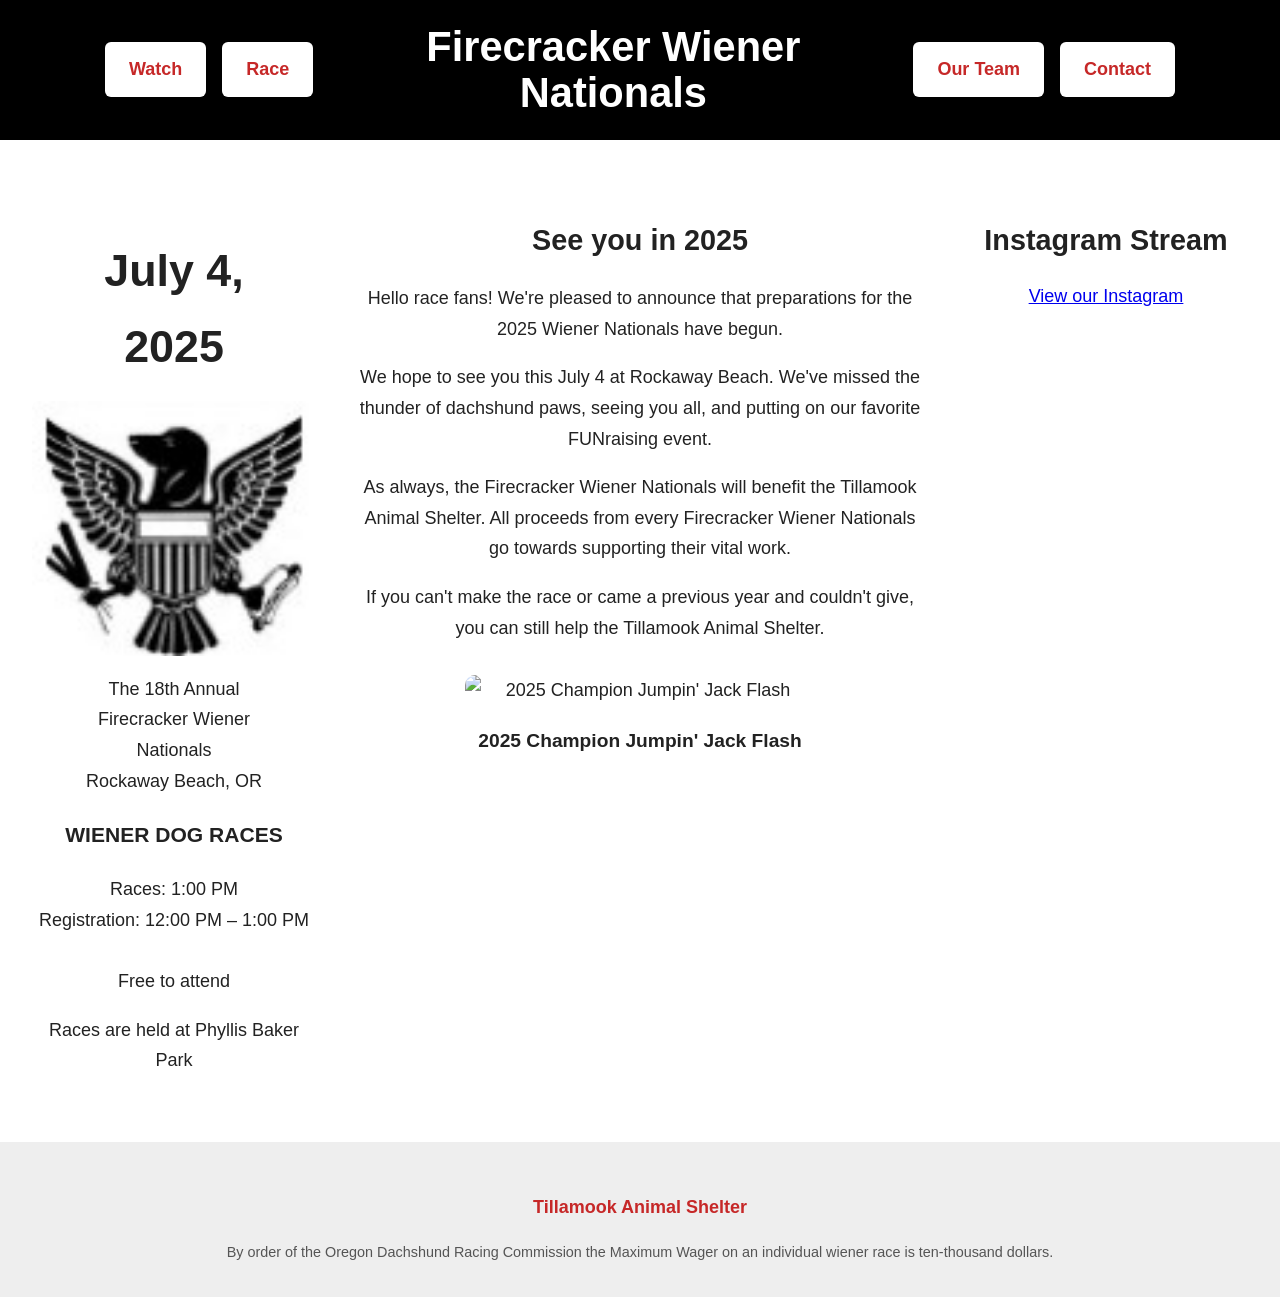
==== index.html @ 1c975a31 "Update index.html" ====
<!DOCTYPE html>
<html lang="en">
<head>
  <meta charset="UTF-8" />
  <meta name="viewport" content="width=device-width, initial-scale=1.0" />
  <title>Firecracker Wiener Nationals</title>
  <link rel="stylesheet" href="css/style.css" />
</head>
<body>

  <!-- HEADER -->
  <header class="hero">
  <div class="header-row">
    <nav class="nav header-nav">
      <a href="watch.html" class="nav-box">Watch</a>
      <a href="race.html" class="nav-box">Race</a>
    </nav>

    <h1 class="site-title">
      Firecracker Wiener<br>
      <span>Nationals</span>
    </h1>

    <nav class="nav header-nav">
      <a href="team.html" class="nav-box">Our Team</a>
      <a href="contact.html" class="nav-box">Contact</a>
    </nav>
  </div>
</header>

  <!-- MAIN CONTENT -->
  <main>

    <section class="three-column">

      <!-- LEFT COLUMN -->
      <div class="column left">
        <p class="event-date">July 4,<br> 2025</p>

        <img src="images/logo.jpg" alt="Wiener Dog Race" class="event-image">

        <p>
          The 18th Annual<br> Firecracker Wiener<br> Nationals<br>
          Rockaway Beach, OR
        </p>

        <h3>WIENER DOG RACES</h3>

        <p>
          Races: 1:00 PM<br>
          Registration: 12:00 PM – 1:00 PM<br><br>
          Free to attend
        </p>

        <p>Races are held at Phyllis Baker Park</p>
      </div>

      <!-- MIDDLE COLUMN -->
      <div class="column middle">
        <p class="section-highlight">See you in 2025</p>

        <p>
          Hello race fans! We're pleased to announce that preparations
          for the 2025 Wiener Nationals have begun.
        </p>

        <p>
          We hope to see you this July 4 at Rockaway Beach. We've missed
          the thunder of dachshund paws, seeing you all, and putting on
          our favorite FUNraising event.
        </p>

        <p>
          As always, the Firecracker Wiener Nationals will benefit the
          Tillamook Animal Shelter. All proceeds from every Firecracker
          Wiener Nationals go towards supporting their vital work.
        </p>

        <p>
          If you can't make the race or came a previous year and couldn't
          give, you can still help the Tillamook Animal Shelter.
        </p>

        <div class="champion">
          <img src="images/IMG_0784.HEIC" alt="2025 Champion Jumpin' Jack Flash">
          <p class="champion-text">2025 Champion Jumpin' Jack Flash</p>
        </div>
      </div>

      <!-- RIGHT COLUMN -->
      <div class="column right">
        <p class="section-highlight">Instagram Stream</p>
        <a href="https://www.instagram.com" target="_blank">
          View our Instagram
        </a>
      </div>

    </section>

  </main>

  <!-- FOOTER -->
  <footer>
    <p>
      <a href="http://tillamookanimalshelter.org" target="_blank">
        Tillamook Animal Shelter
      </a>
    </p>

    <p class="footer-disclaimer">
      By order of the Oregon Dachshund Racing Commission the Maximum Wager
      on an individual wiener race is ten-thousand dollars.
    </p>
  </footer>

</body>
</html>
---- css/style.css ----
/* GLOBAL */
body {
  margin: 0;
  font-family: Arial, Helvetica, sans-serif;
  font-size: 18px;
  line-height: 1.7;
  color: #222;
}

/* HEADER */
.hero {
  background-color: #000 !important; /* force black */
  color: white;
  padding: 1.5rem 1rem;
}

.header-row {
  display: flex;
  align-items: center;
  justify-content: space-between;
  gap: 1.5rem;
  max-width: 1300px;
  margin: 0 auto;
}

.header-nav {
  display: flex;
  gap: 1rem;
}

.site-title {
  text-align: center;
  font-size: 2.6rem;
  margin: 0;
  line-height: 1.1;
  white-space: nowrap;
}

.site-title span {
  display: block;
  font-size: 2.6rem;
}

/* NAVIGATION */
.nav {
  display: flex;
  justify-content: space-evenly; /* evenly spaces menu links across the nav */
  flex-wrap: wrap;
  max-width: 800px; /* optional: keeps nav from stretching too far on large screens */
  margin: 0 auto;   /* center the nav */
}

.nav-box {
  background: white;
  color: #c62828;
  padding: 0.75rem 1.5rem;
  text-decoration: none;
  font-weight: bold;
  border-radius: 6px;
}

.nav-box:hover {
  background: #ffe5e5;
}

/* THREE COLUMN LAYOUT */
.three-column {
  display: grid;
  grid-template-columns: 1fr 2fr 1fr;
  gap: 2.5rem;
  padding: 3rem 2rem;
  text-align: center; /* center text in all columns */
}

.column img {
  display: block;
  margin: 0 auto; /* center images in their column */
}

/* SPECIAL TEXT */
.event-date {
  font-size: 2.8rem;
  font-weight: bold;
  margin-bottom: 1rem;
}

.section-highlight {
  font-size: 1.8rem;
  font-weight: bold;
  margin-bottom: 1rem;
}

/* IMAGE */
.event-image {
  width: 100%;
  max-width: 300px;
  display: block;
  margin-bottom: 1.5rem;
  border-radius: 8px;
}

/* FOOTER */
footer {
  text-align: center;
  padding: 2rem;
  background: #eee;
}

footer a {
  font-weight: bold;
  color: #c62828;
  text-decoration: none;
}

.footer-disclaimer {
  font-size: 0.9rem;
  color: #555;
  max-width: 900px;
  margin: 0.75rem auto 0;
}

/* RESPONSIVE */
@media (max-width: 900px) {
  .three-column {
    grid-template-columns: 1fr;
  }

  .site-title {
    font-size: 2.3rem;
  }
}
/* CONTACT FORM */
.contact-form {
  max-width: 600px;
  margin: 2rem auto; /* centers the form horizontally */
  display: flex;
  flex-direction: column;
  gap: 1rem;
  text-align: center; /* centers the text inside inputs/buttons */
}

.name-row {
  display: flex;
  gap: 1rem;
}

.name-row input {
  flex: 1; /* first and last name take equal space */
}

.contact-form input,
.contact-form textarea {
  width: 100%;
  padding: 0.75rem 1rem;
  border: 2px solid #c62828;
  border-radius: 6px;
  font-size: 1rem;
  box-sizing: border-box;
  text-align: left; /* keep text inside inputs left-aligned */
}

.contact-form input:focus,
.contact-form textarea:focus {
  outline: none;
  border-color: #ff5252;
}

.contact-form button {
  background: #c62828;
  color: white;
  padding: 0.75rem 1.5rem;
  font-size: 1.1rem;
  font-weight: bold;
  border: none;
  border-radius: 6px;
  cursor: pointer;
  transition: background 0.3s ease;
}

.contact-form button:hover {
  background: #ff5252;
}

/* Responsive for small screens */
@media (max-width: 500px) {
  .name-row {
    flex-direction: column;
  }
}

.team-grid {
  display: grid;
  grid-template-columns: repeat(auto-fit, minmax(220px, 1fr));
  gap: 2rem;
  padding: 2rem;
  text-align: center;
}

.team-member img {
  width: 100%;
  max-width: 220px;
  aspect-ratio: 1 / 1;
  object-fit: cover;
  border-radius: 4px;
}

.team-member p {
  margin-top: 0.5rem;
  font-size: 0.95rem;
}

.champion {
  margin-top: 2rem;
  text-align: center;
}

.champion img {
  width: 100%;
  max-width: 350px;
  border-radius: 10px;
  margin: 0 auto 0.75rem;
  display: block;
}

.champion-text {
  font-size: 1.2rem;
  font-weight: bold;
}
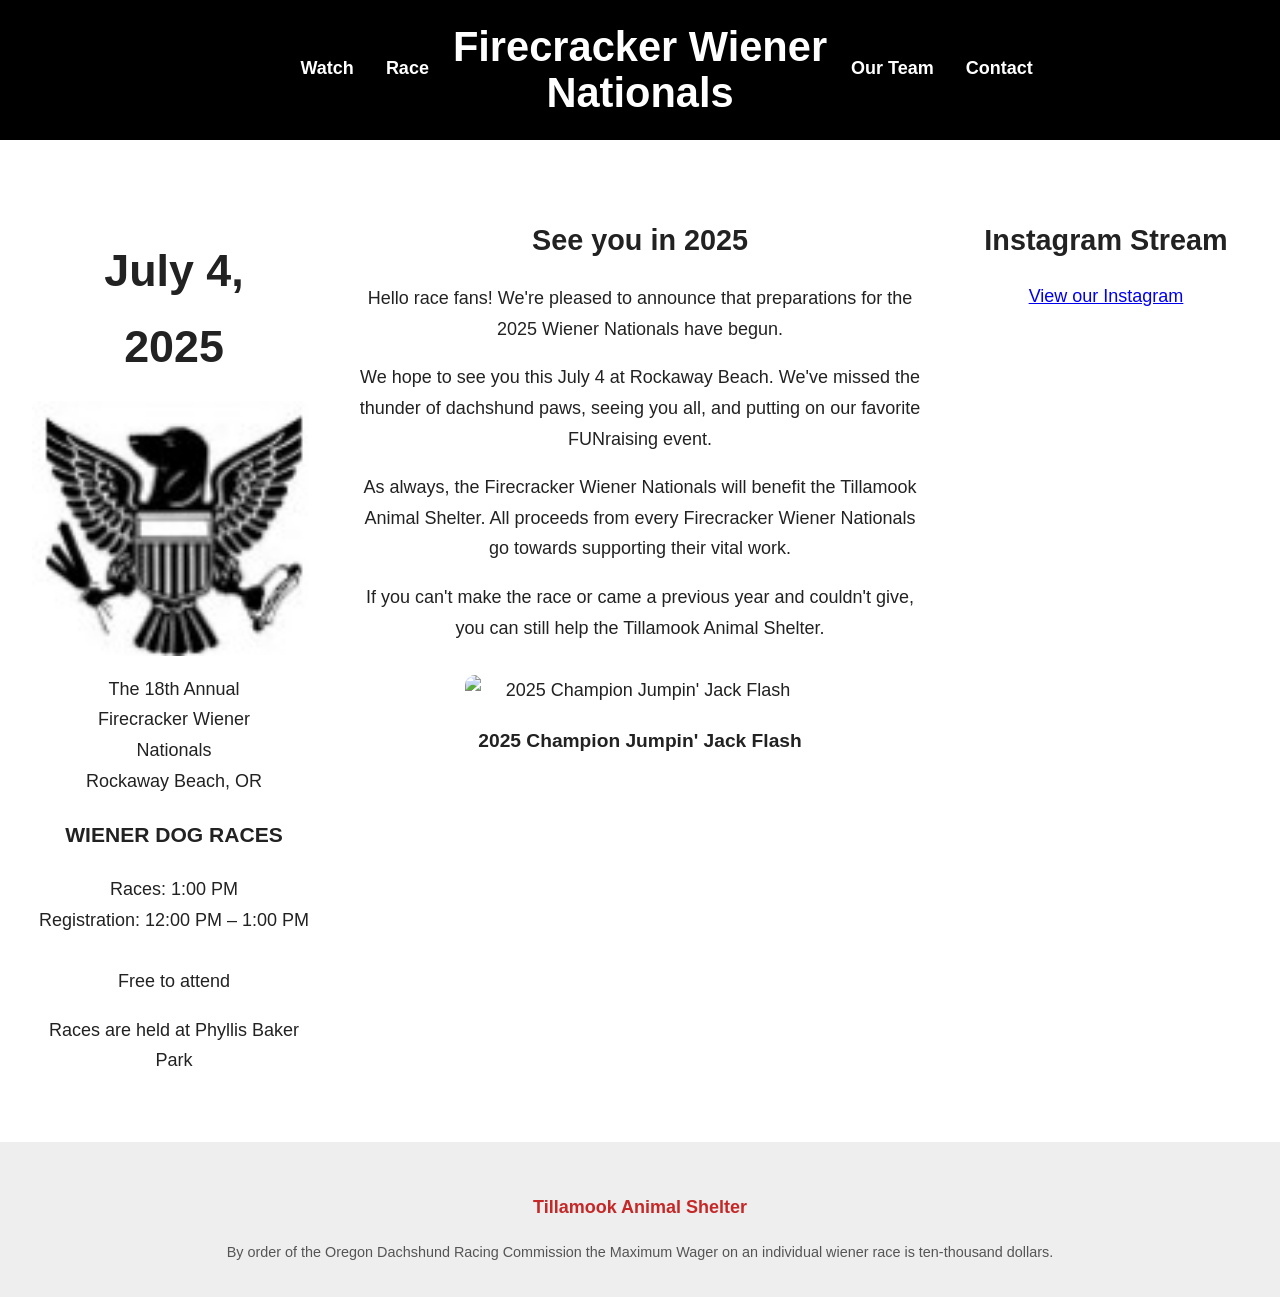
==== commit 7ad2c62d: "Update index.html" ====
--- a/index.html
+++ b/index.html
@@ -13,7 +13,7 @@
   <div class="header-row">
     <nav class="nav header-nav">
       <a href="watch.html" class="nav-box">Watch</a>
-      <a href="race.html" class="nav-box">Race</a>
+      <a href="racer.html" class="nav-box">Race</a>
     </nav>
 
     <h1 class="site-title">
--- a/css/style.css
+++ b/css/style.css
@@ -24,8 +24,18 @@
 }
 
 .header-nav {
-  display: flex;
-  gap: 1rem;
+  flex: 1;                 /* each nav takes equal space */
+  display: flex;
+}
+
+.header-nav:first-child {
+  justify-content: flex-end;   /* push left nav buttons left */
+  gap: 2rem;                   /* space between Watch / Race */
+}
+
+.header-nav:last-child {
+  justify-content: flex-start; /* push right nav buttons right */
+  gap: 2rem;                   /* space between Our Team / Contact */
 }
 
 .site-title {
@@ -51,16 +61,17 @@
 }
 
 .nav-box {
-  background: white;
-  color: #c62828;
-  padding: 0.75rem 1.5rem;
+  background: none;
+  color: white;
+  padding: 0.25rem 0;
   text-decoration: none;
   font-weight: bold;
-  border-radius: 6px;
+  border-bottom: 2px solid transparent;
+  transition: border-color 0.2s ease;
 }
 
 .nav-box:hover {
-  background: #ffe5e5;
+  border-bottom: 2px solid white;
 }
 
 /* THREE COLUMN LAYOUT */
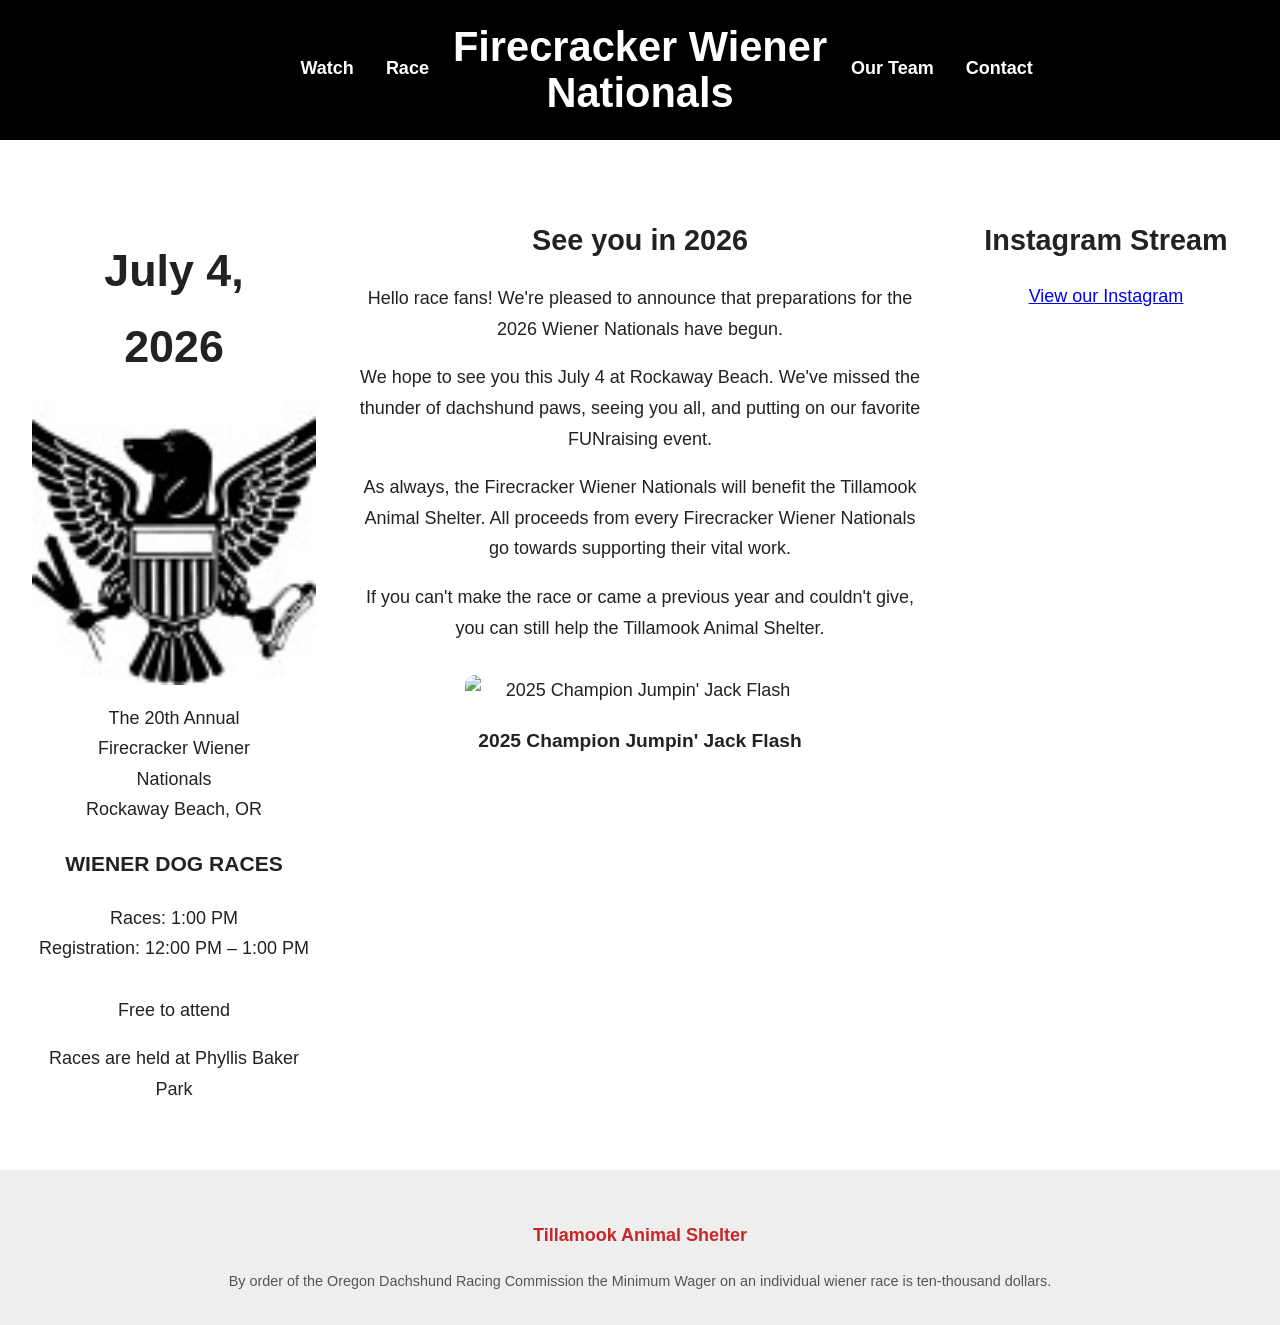
==== commit b0699dbe: "Update event to 2026, assets & team layout Bump event details to 2026 and update site assets and pag" ====
--- a/index.html
+++ b/index.html
@@ -13,7 +13,7 @@
   <div class="header-row">
     <nav class="nav header-nav">
       <a href="watch.html" class="nav-box">Watch</a>
-      <a href="racer.html" class="nav-box">Race</a>
+      <a href="race.html" class="nav-box">Race</a>
     </nav>
 
     <h1 class="site-title">
@@ -35,12 +35,12 @@
 
       <!-- LEFT COLUMN -->
       <div class="column left">
-        <p class="event-date">July 4,<br> 2025</p>
+        <p class="event-date">July 4,<br> 2026</p>
 
-        <img src="images/logo.jpg" alt="Wiener Dog Race" class="event-image">
+        <img src="images/logo.jpeg" alt="Wiener Dog Race" class="event-image">
 
         <p>
-          The 18th Annual<br> Firecracker Wiener<br> Nationals<br>
+          The 20th Annual<br> Firecracker Wiener<br> Nationals<br>
           Rockaway Beach, OR
         </p>
 
@@ -57,11 +57,11 @@
 
       <!-- MIDDLE COLUMN -->
       <div class="column middle">
-        <p class="section-highlight">See you in 2025</p>
+        <p class="section-highlight">See you in 2026</p>
 
         <p>
           Hello race fans! We're pleased to announce that preparations
-          for the 2025 Wiener Nationals have begun.
+          for the 2026 Wiener Nationals have begun.
         </p>
 
         <p>
@@ -108,7 +108,7 @@
     </p>
 
     <p class="footer-disclaimer">
-      By order of the Oregon Dachshund Racing Commission the Maximum Wager
+      By order of the Oregon Dachshund Racing Commission the Minimum Wager
       on an individual wiener race is ten-thousand dollars.
     </p>
   </footer>
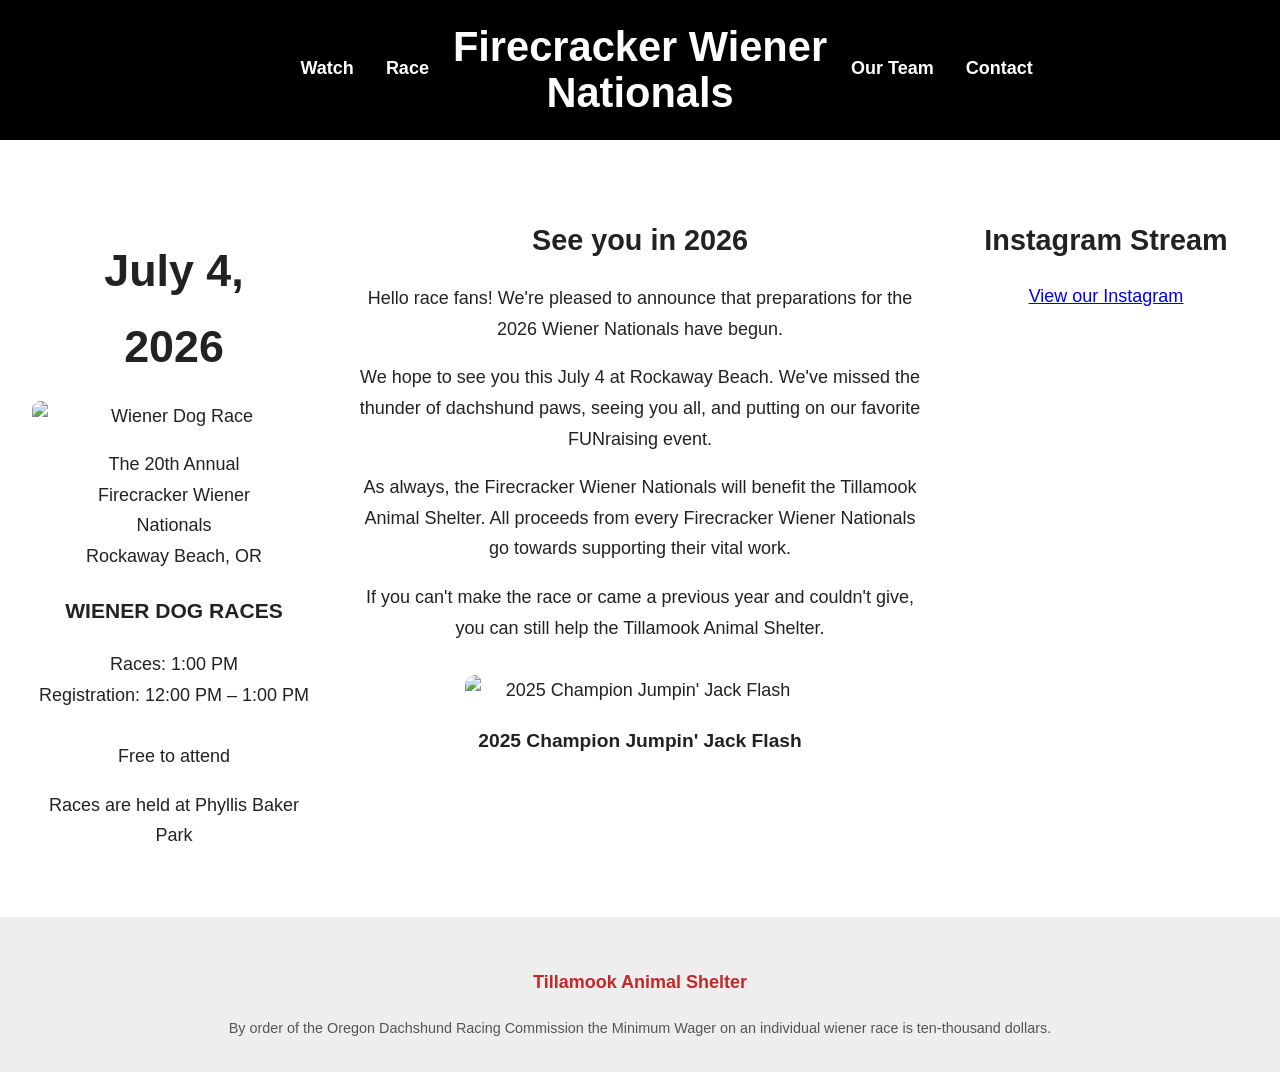
==== commit 9645120c: "Change logo image format from .jpeg to .jpg Updated image source from logo.jpeg to logo.jpg." ====
--- a/index.html
+++ b/index.html
@@ -37,7 +37,7 @@
       <div class="column left">
         <p class="event-date">July 4,<br> 2026</p>
 
-        <img src="images/logo.jpeg" alt="Wiener Dog Race" class="event-image">
+        <img src="images/logo.jpg" alt="Wiener Dog Race" class="event-image">
 
         <p>
           The 20th Annual<br> Firecracker Wiener<br> Nationals<br>
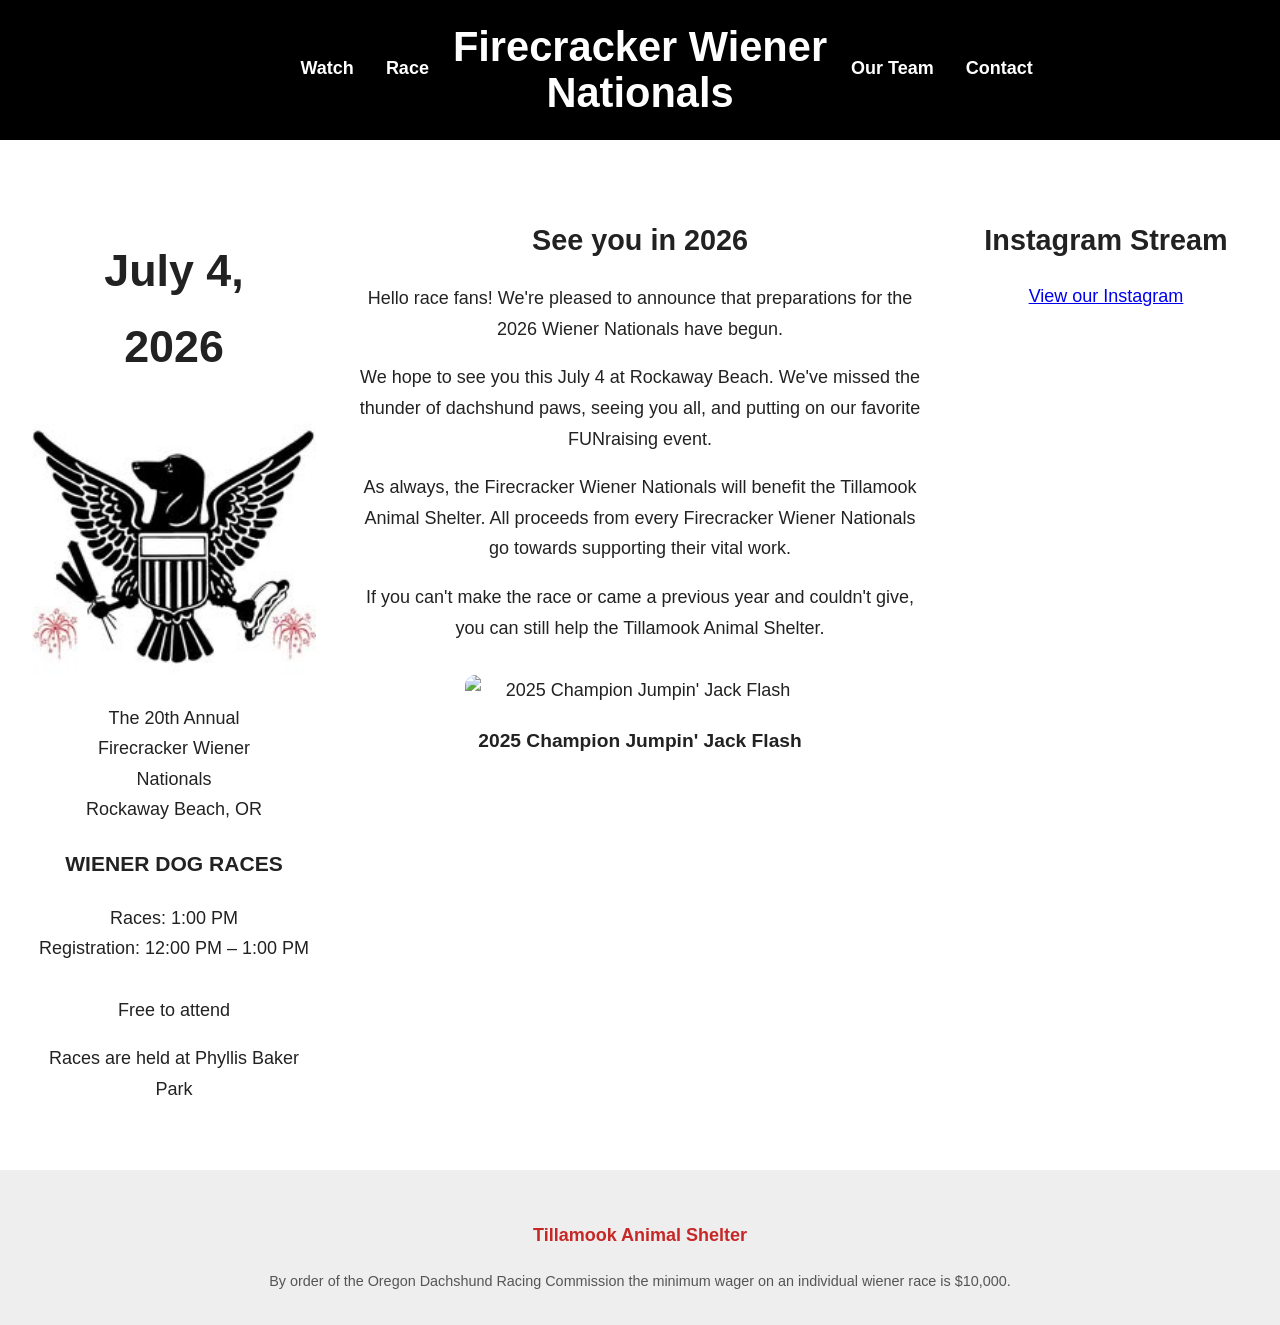
==== commit 6de53fb4: "Add images and update pages/footers Add new image assets and make UI/footer/text updates across seve" ====
--- a/index.html
+++ b/index.html
@@ -108,8 +108,8 @@
     </p>
 
     <p class="footer-disclaimer">
-      By order of the Oregon Dachshund Racing Commission the Minimum Wager
-      on an individual wiener race is ten-thousand dollars.
+      By order of the Oregon Dachshund Racing Commission the minimum wager
+      on an individual wiener race is $10,000.
     </p>
   </footer>
 
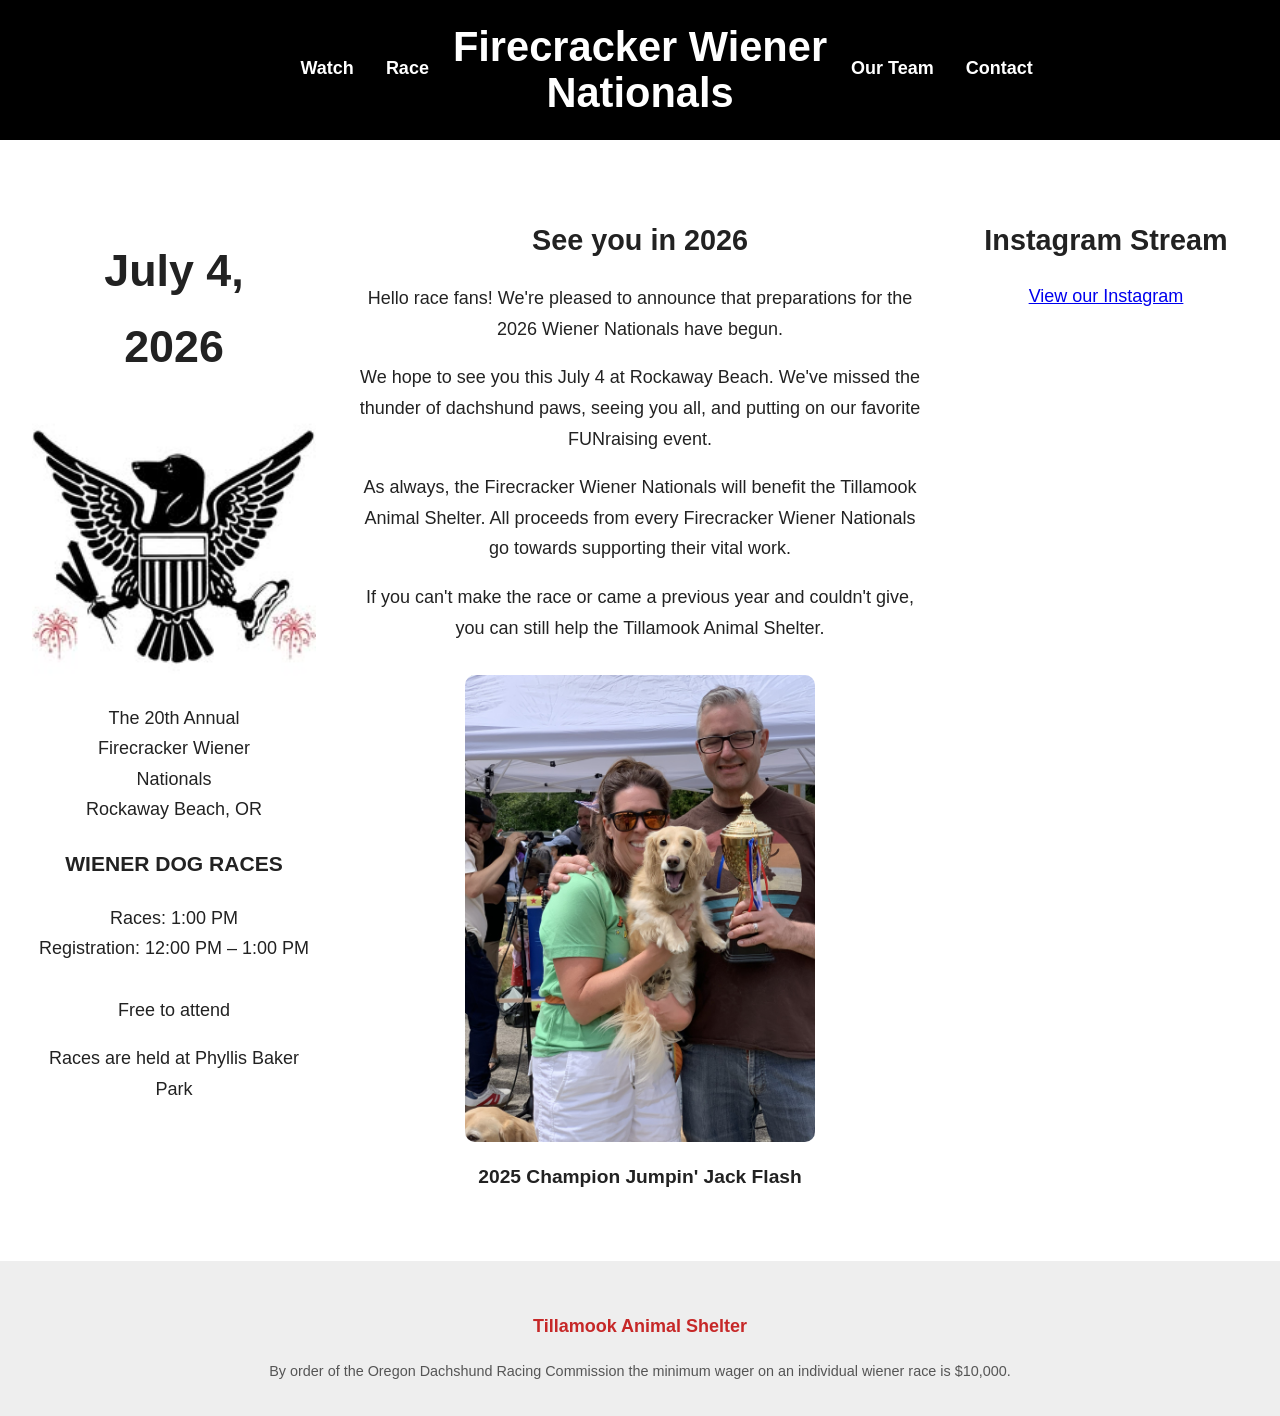
==== commit 6994f5f6: "Rename champion image and update links Rename images/IMG_0784.HEIC to images/champ.HEIC and update i" ====
--- a/index.html
+++ b/index.html
@@ -82,7 +82,7 @@
         </p>
 
         <div class="champion">
-          <img src="images/IMG_0784.HEIC" alt="2025 Champion Jumpin' Jack Flash">
+          <img src="images/champ.jpg" alt="2025 Champion Jumpin' Jack Flash">
           <p class="champion-text">2025 Champion Jumpin' Jack Flash</p>
         </div>
       </div>
@@ -90,7 +90,7 @@
       <!-- RIGHT COLUMN -->
       <div class="column right">
         <p class="section-highlight">Instagram Stream</p>
-        <a href="https://www.instagram.com" target="_blank">
+        <a href="https://www.instagram.com/firecrackerwienernationals/" target="_blank">
           View our Instagram
         </a>
       </div>
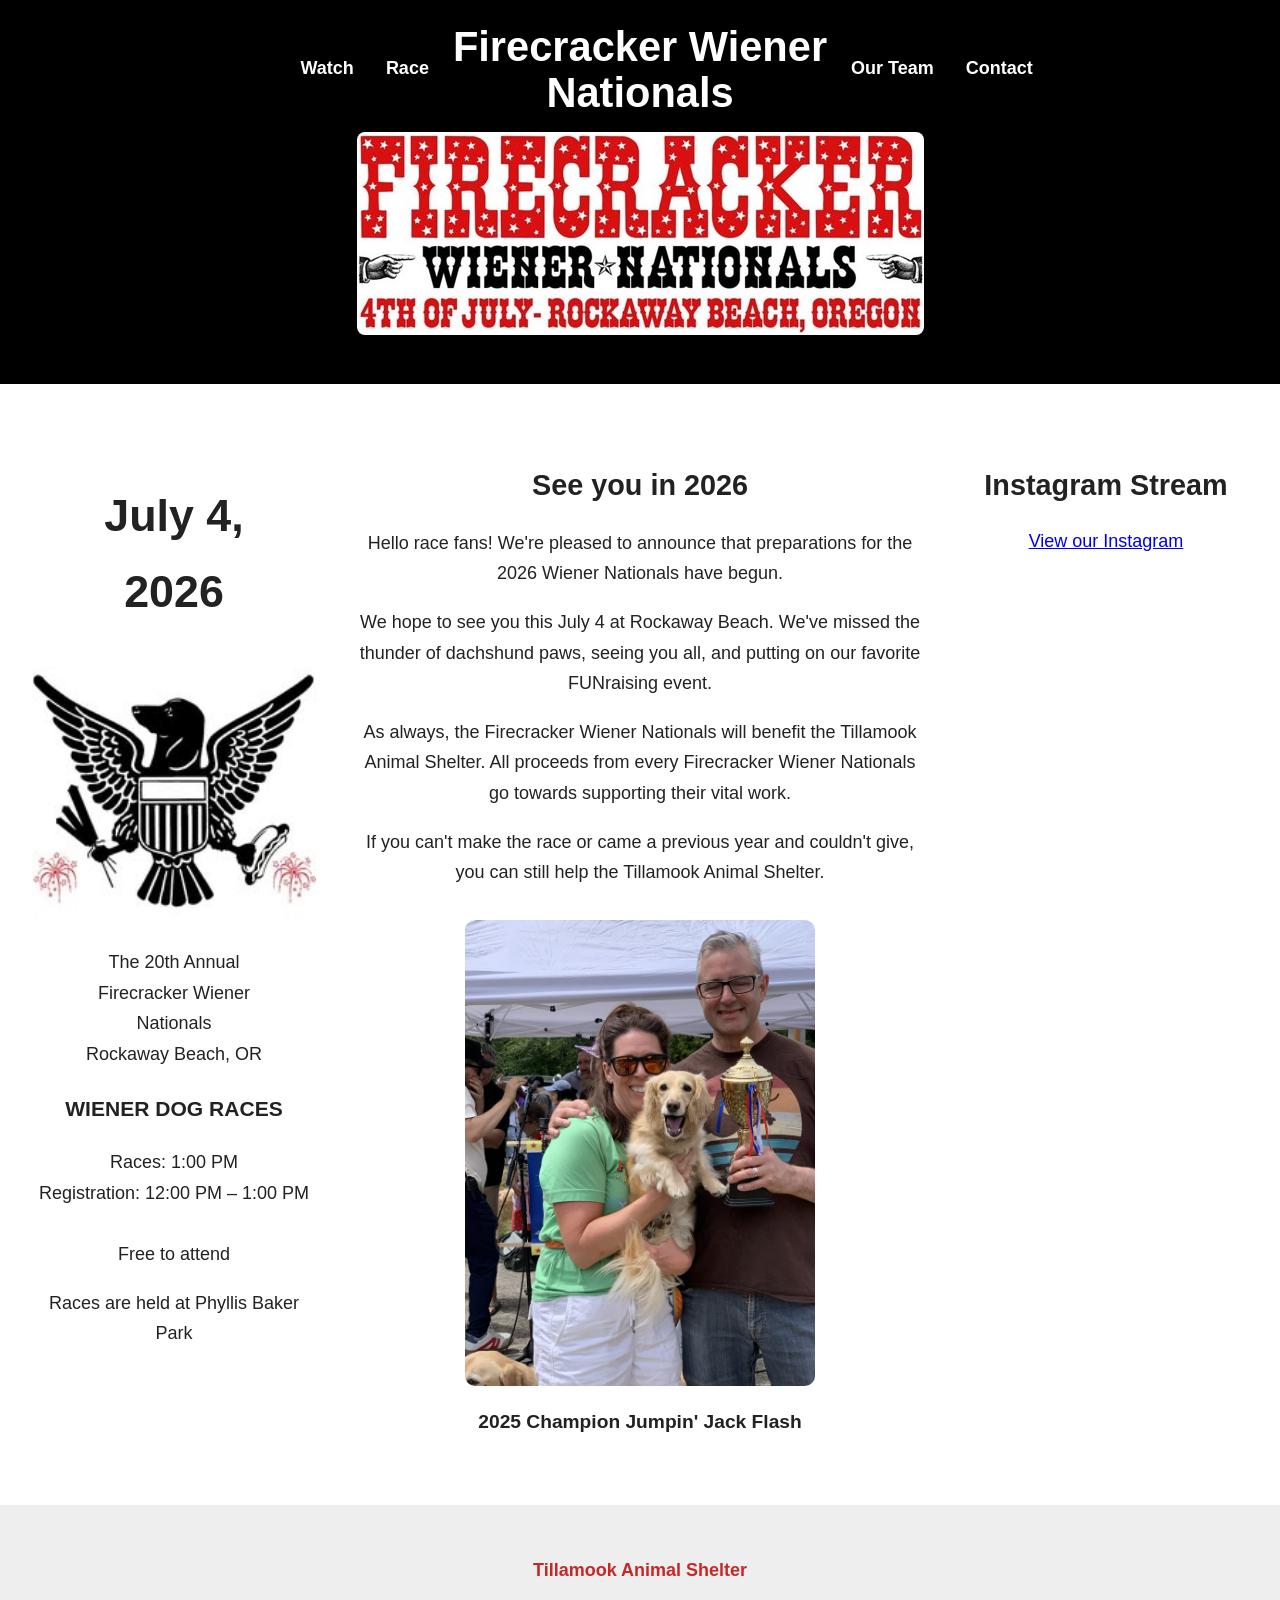
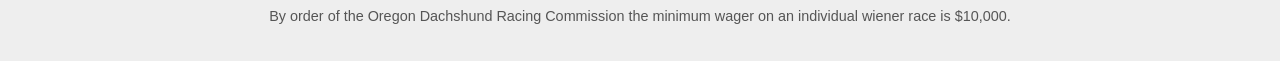
==== commit 13e22f1d: "Add Facebook banner to pages and UI tweaks Insert a centered Facebook banner into the header on inde" ====
--- a/index.html
+++ b/index.html
@@ -25,6 +25,9 @@
       <a href="team.html" class="nav-box">Our Team</a>
       <a href="contact.html" class="nav-box">Contact</a>
     </nav>
+  </div>
+  <div style="width:100%;text-align:center;margin-top:1rem;margin-bottom:1rem;">
+    <img src="images/facebook_banner.jpg" alt="Facebook Banner" style="max-width:100%;height:auto;border-radius:8px;">
   </div>
 </header>
 
--- a/css/style.css
+++ b/css/style.css
@@ -74,6 +74,49 @@
   border-bottom: 2px solid white;
 }
 
+/* WATCH PAGE IMAGES */
+.watch-images {
+  display: flex;
+  gap: 1.5rem;
+  justify-content: center;
+  margin-top: 2rem;
+  flex-wrap: wrap;
+}
+.watch-images img {
+  max-width: 400px;
+  width: 100%;
+  border-radius: 8px;
+  flex: 1 1 300px;
+}
+
+@media (max-width: 700px) {
+  .watch-images {
+    flex-direction: column;
+    align-items: center;
+  }
+  .watch-images img {
+    max-width: 95vw;
+  }
+}
+
+/* RACE PAGE: WANNA RACE TEXT */
+.wanna-race-text {
+  text-align: center;
+  margin-top: 2rem;
+  margin-bottom: 2rem;
+  font-size: 3rem;
+  font-weight: bold;
+  color: #fff;
+  text-shadow: 2px 2px 8px #000;
+}
+
+@media (max-width: 700px) {
+  .wanna-race-text {
+    font-size: 2rem;
+    padding: 0 1rem;
+  }
+}
+
 /* THREE COLUMN LAYOUT */
 .three-column {
   display: grid;
